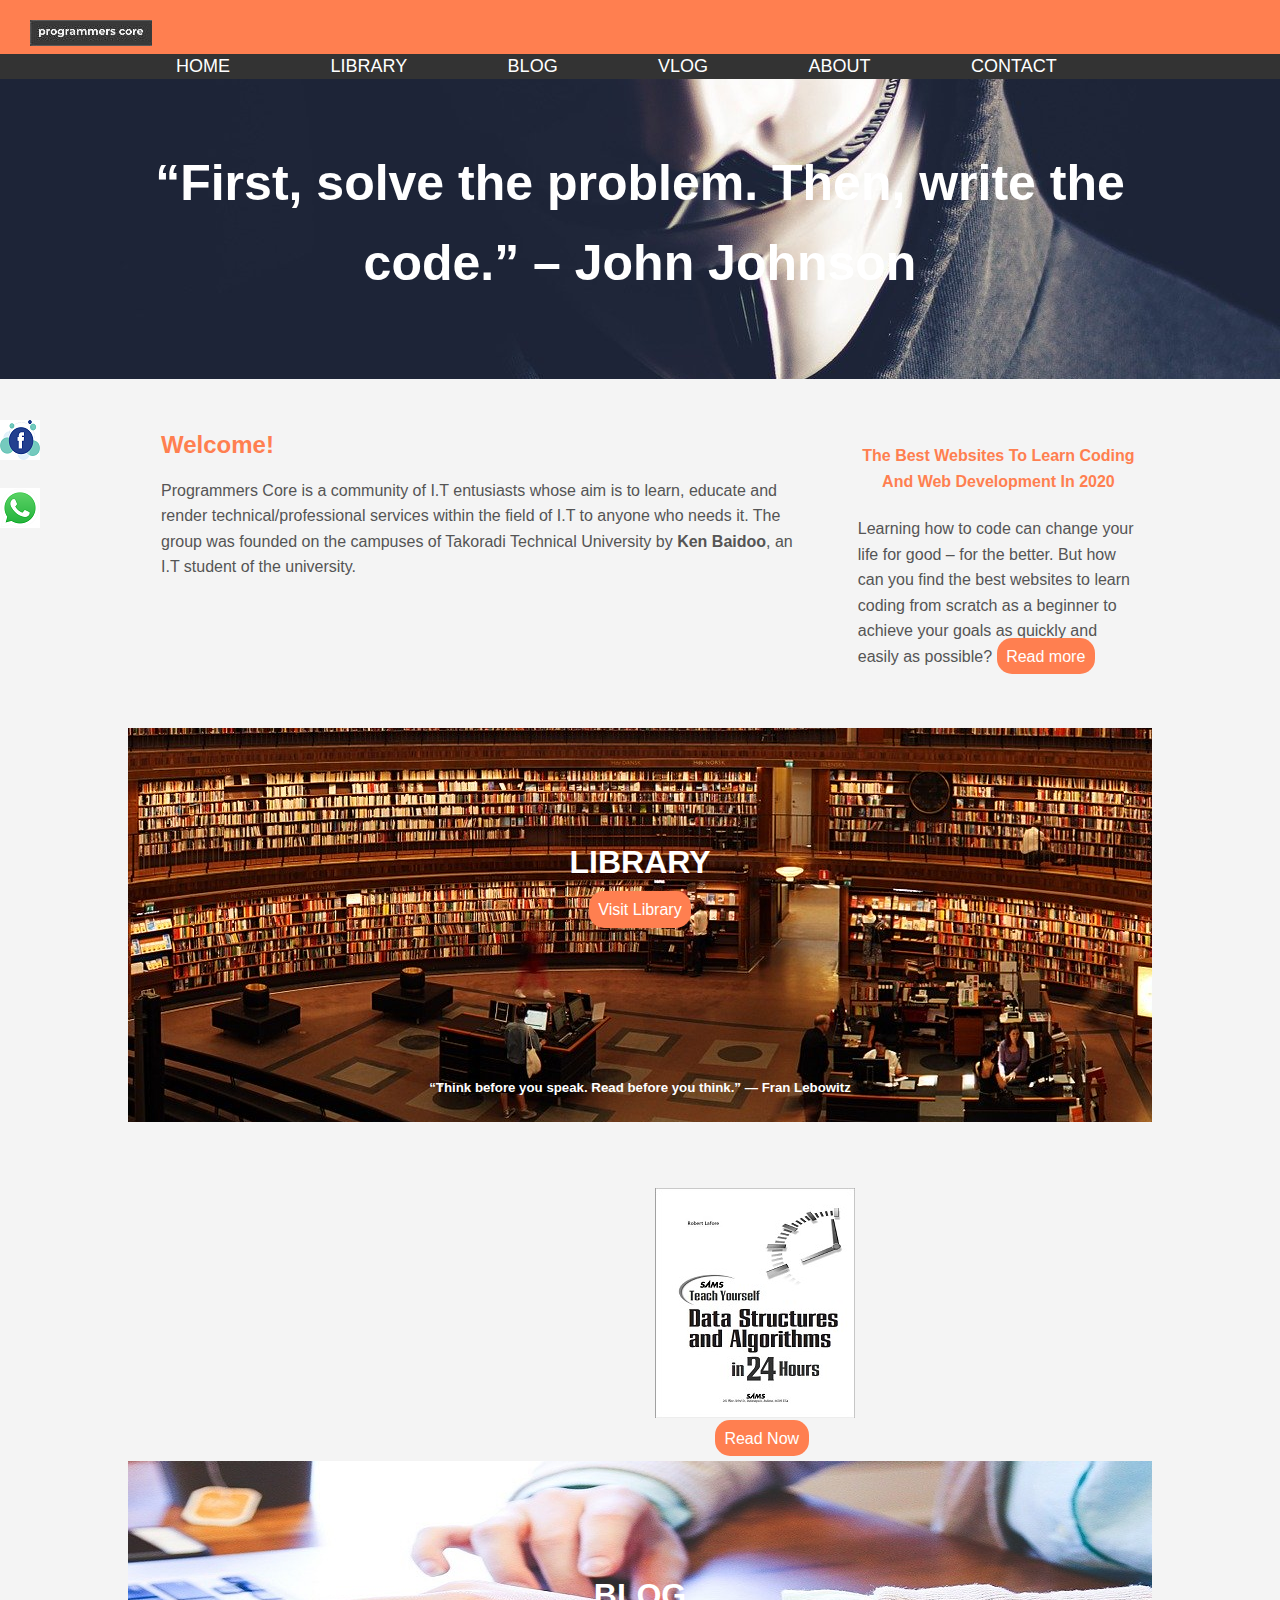
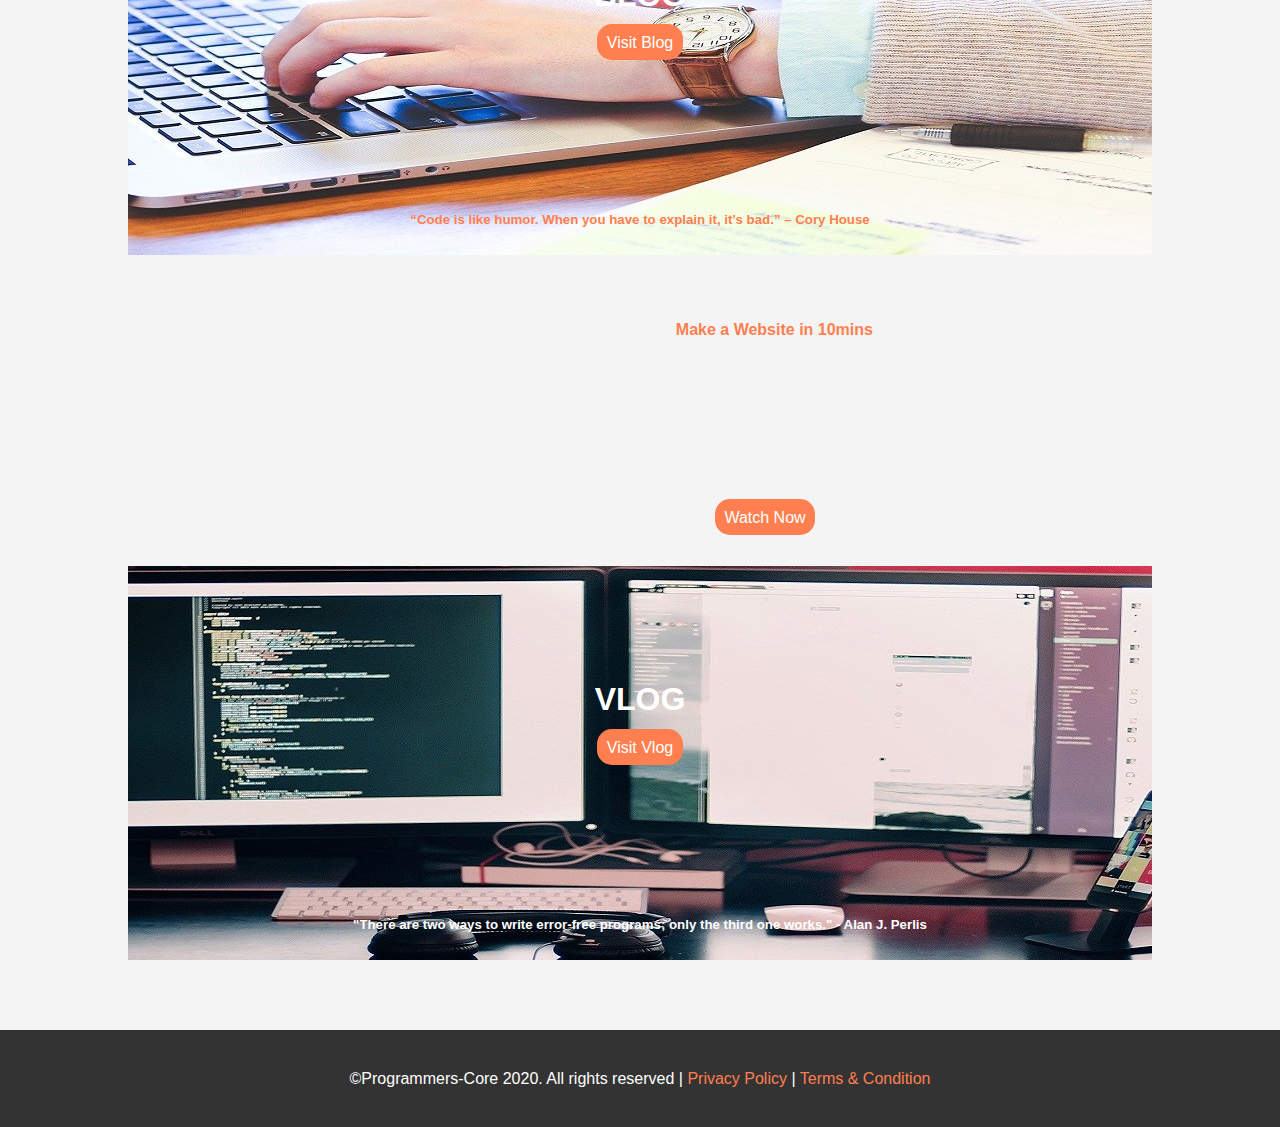
==== index.html @ e1f32b2b "Update index.html" ====
<!DOCTYPE html>
<html lang="en" dir="ltr">
  <head>
    <meta charset="utf-8">
    <title>Programmers Core | Home</title>
	<link rel="stylesheet" type="text/css" href="styles.css">
	
	<style>
		#main-content1{
		background-image: url("images/library.jpg");
		background-position: center;
		background-repeat: none;
		min-height: 300px;
		margin-bottom: 30px;
		text-align:center;
		box-sizing: border-box;
		}
		
		#main-content2{
		background-image: url("images/student.jpg");
		background-position: center;
		background-repeat: none;
		min-height: 300px;
		margin-bottom: 30px;
		text-align:center;
		box-sizing: border-box;
		}
		
		#main-content3{
		background-image: url("images/computer.jpg");
		background-position: center;
		background-repeat: none;
		min-height: 300px;
		margin-bottom: 30px;
		text-align:center;
		box-sizing: border-box;
		}
		
		#main-content{
		float: left;
		width: 70%;
		padding: 0 30px;
		border: 3px solid #f4f4f4;
		box-sizing: border-box;
		}
		
		#side-bar1{
		float: right;
		color: #555;
		width: 30%;
		padding: 10px;
		border: 3px solid #f4f4f4;
		box-sizing: border-box;
		margin-bottom: 30px;
		}
		
		#post-header-area{
			background:;
		}
		
		#side-bar1 p{
			
		}
		
		#library-header{
			margin-bottom: 100px;
			padding-top: 100px;
		}
		
		#library-header h1{
			text-align: center;
			text-transform:uppercase;
			color: #fff;
		}
		
		.home-content{
		color: #fff;
		padding-top:30px;
		}
		
		.button1{
		 background-color: coral;
		 color: #fff;
		 padding: 0.6rem;
		 text-decoration: none;
		 border-radius: 15px;
		 border: 0;
		 }
 
		.button1:hover{
		background-color: orange;
		}
	 
		.button-area{
			
		}
		
		.btn-video{
		margin-left: 60px;
		}
		
		#side-bar-home{
		float: right;
		background-color: #f4f4f4;
		color: #fff;
		width: 30%;
		padding: 10px;
		box-sizing: border-box;
		}
		
		a{
		text-decoration: none;
		color: coral;
		}
		
		h2{
		color: coral;
		}
		
		#showcase-txt{
		color: coral;
		}
		
		.header-align1{
		margin-left: 21px;
		margin-bottom: 0;
		text-weight: 10px;
		}
		
		#txt-vid{
		text-weight: 5px;
		}
		
	</style>
  </head>
  <body>
	
		<header id="main-header">
			<div class="container logo-area">
				<i><img id="logo" src="images/logo.png" alt=""></i>
			</div>
			
		</header>
		
			<nav id="main-nav">
				<div class="container">
					<ul id="nav-list">
						<li><a href="index.html">Home</a></li>
						<li><a href="LibraryPage.html">Library</a></li>
						<li><a href="BlogPage.html">Blog</a></li>
						<li><a href="VlogPage.html">Vlog</a></li>
						<li><a href="AboutPage.html">About</a></li>
						<li><a href="contact.htmltact.html">Contact</a></li>
					</ul>
				</div>
			</nav>
		
			<section id="showcase">
				<div class="container">
					<h1>
					“First, solve the problem. Then, write the code.” – John Johnson</h1>
				</div>
			</section>
	
		
		<div class="container">
			<section id="main-content">
					<h2>Welcome!</h2>
					<p>
						Programmers Core is a community of I.T entusiasts whose aim is to learn, educate and render
						technical/professional services within the field of I.T to anyone who needs it.
						The group was founded on the campuses of Takoradi Technical University by
						<b>Ken Baidoo</b>, an I.T student of the university.
					</p>
			</section>
			
			<aside id="side-bar1">
				<div id="post-header-area">
					<h4 class="post-header header-align "><a href="BlogPost3.html">The Best Websites To Learn Coding And Web Development In 2020</a></h4>
					<p>
				</div>
					<p>
						Learning how to code can change your life for good – for the better. 
						But how can you find the best websites to learn coding from scratch 
						as a beginner to achieve your goals as quickly and easily as possible?
					<a class="button" href="BlogPost1.html">Read more</a>
					</p>
			</aside>
	
		</div>
		
		<div class="container">
			<section id="main-content1">
					<header id="library-header">
						<h1>Library</h1>
						<a class="button1" href="LibraryPage.html">Visit Library</a>
					</header>
				<div class="container">
					<div class="home-content">
						<h5>
							“Think before you speak. Read before you think.” ― Fran Lebowitz
						</h5>
					</div>
				</div>
					
			</section>
			
			<aside id="side-bar-home">
				<section id="side-bar-vlog1">
					<br><i><a href="Books/Data Structures.pdf"><img class="book-image" src="images/Data Structures.JPG" alt=""></a></i> <br>
					
					<a class="button book-button btn-video" href="Books/Data Structures.pdf">Read Now</a><br>
				</section>
			</aside>
			
		</div>
		
		<div class="clr"></div>
		
		<div class="container">
			<section id="main-content2">
					<header id="library-header">
						<h1>Blog</h1>
						<a class="button1" href="BlogPage.html">Visit Blog</a>
					</header>
				<div class="container">
					<div class="home-content">
						<h5>
							<span id="showcase-txt">“Code is like humor. When you have to explain it, it’s bad.” – Cory House</span>
						</h5>
					</div>
				</div>
					
			</section>
			
			<aside id="side-bar-home">
			
			<div id="post-header-area">
					<h4 class="post-header header-align1 "><a href="Videos/Make a Website in 10mins.mp4" id="txt-vid">Make a Website in 10mins</a></h4>
					
			</div>
				<div class="button-area">
					<video class="vid" width="241" height="155">
						<source src="Videos/Make a Website in 10mins.mp4" type="video/mp4" />
					</video> <br>
					<div class="btn-area">
						<a href="Videos/Make a Website in 10mins.mp4" class="button btn-video">Watch Now</a><br><br>
					</div>
				</div>
			</aside>
			
		</div>
		
		<div class="clr"></div>
		
		<div class="container">
			<section id="main-content3">
					<header id="library-header">
						<h1>Vlog</h1>
						<a class="button1" href="VlogPage.html">Visit Vlog</a>
					</header>
				<div class="container home-content-area">
					<div class="home-content">
						<h5>
							"There are two ways to write error-free programs; only the third one works." - Alan J. Perlis
						</h5>
					</div>
				</div>
					
			</section>
			
		</div>
		
		<div class="clr"></div>
		
		
		<div id="fixed-icons">
			<i><a href="https://web.facebook.com/Programmers-Core-112672803773343"><img class="social-icons" src="images/facebook.png" alt=""></a></i> <br>
			<i><a href="https://chat.whatsapp.com/I0HcbJodxV11OkvqA4yCL7"><img class="social-icons" src="images/whatsapp.png" alt=""></a></i> <br>
			<!--<i><a href="#"><img class="social-icons" src="images/youtube.png" alt=""></a></i>-->
		</div>
	
	<div id="main-footer">
		<div class="container">
			<footer>
				<p>©Programmers-Core 2020. All rights reserved | <a href="#">Privacy Policy</a> | <a href="#">Terms & Condition</a></p>
			</footer>
		</div>
	</div>
	
  </body>
</html>
---- styles.css ----
body{
	background-color: #f4f4f4;
	color: #555;
	font-family: Arial, Helvetica, sans-serif;
	font-size: 16px;
	line-height: 1.6em;
	margin: 0;
}

.clr{
	clear: both;
}

.button{
     background-color: coral;
     color: #fff;
     padding: 0.6rem;
     text-decoration: none;
     border: 0;
	 border-radius: 15px;
 }
 
 .button:hover{
    background-color: #f44336;
 }

.container{
	width: 80%;
	margin: auto;
	overflow: hidden;
}

.logo-area{
	padding: 20px;
	padding-bottom: 0;
	margin-left: 10px;
}

#main-header{
	background-color: coral;
	color: #fff;
	
}

#main-nav{
	background-color: #333;
	color: #fff;
}

#main-nav ul{
	padding: 0;
	list-style: none;
	display: inline;
}

#main-nav li{
	display: inline;
	margin-right: 3em;
	margin-left: 3em;
}

#main-nav a{
	font-size: 18px;
	color: #fff;
	text-decoration: none;
	text-transform: uppercase;
}

#main-nav a:hover{
	background-color: coral;
	border-radius: 5px;
}

#main-nav a:active{
	background-color: orange;
}

#fixed-icons{
	position: fixed;
	top: 400px;
}

.social-icons{
	margin-top: 20px;
}

#showcase{
	background-image: url("images/anon.jpg");
	background-position: center;
	background-repeat: none;
	min-height: 300px;
	margin-bottom: 30px;
	text-align:center;
}

#showcase h1{
	color: #fff;
	font-size: 50px;
	line-height: 1.6em;
	padding-top:30px;
}

#main-content{
	float: left;
	width: 70%;
	padding: 0 30px;
	box-sizing: border-box;
}

#side-bar{
	float: right;
	background-color: #333;
	color: #fff;
	width: 30%;
	padding: 10px;
	box-sizing: border-box;
}

.header-align{
	text-align: center;
}

#main-footer{
	background-color: #333;
	color: #fff;
	padding: 20px;
	text-align: center;
	margin-top: 40px;
}


#showcase-txt{
color: coral;
}

@media(max-width: 1200px){
	#main-nav ul{
	padding: 0;
	list-style: none;
	display: inline;
	}

	#main-nav li{
	display: inline;
	margin-right: 1em;
	margin-left: 1em;
	}
	
	#main-content{
		width: 100%;
		float: none;
	}
	
	#side-bar{
		width: 100%;
		float: none;
	}
}

#side-bar-home{
		width: 100%;
		float: none;
		margin-right: 200px;
	}
}


@media(max-width: 950px){
	#main-nav ul{
	padding: 0;
	list-style: none;
	display: block;
	text-align: center;
	}

	#main-nav li{
	display: block;
	margin-right: 1em;
	margin-left: 1em;
	margin-top: 20px;
	}
	
	#main-content{
		width: 100%;
		float: none;
	}
	
	#side-bar{
		width: 100%;
		float: none;
	}
}

#side-bar-home{
		width: 100%;
		float: none;
		margin-right: 200px;
	}
}


@media(max-width: 780px ){
	#main-nav ul{
	padding: 0;
	list-style: none;
	display: block;
	text-align: center;
	}

	#main-nav li{
	display: block;
	margin-right: 1em;
	margin-left: 1em;
	margin-top: 20px;
	}
	
	#main-content{
		width: 100%;
		float: none;
	}
	
	#side-bar{
		width: 100%;
		float: none;
	}
}

#side-bar-home{
		width: 100%;
		float: none;
		margin-right: 200px;
	}
}


@media(max-width: 600px){
	#main-nav ul{
	padding: 0;
	list-style: none;
	display: block;
	text-align: center;
	}

	#main-nav li{
	display: block;
	margin-right: 1em;
	margin-left: 1em;
	margin-top: 20px;
	}
	
	#main-content{
		width: 100%;
		float: none;
	}
	
	#side-bar{
		width: 100%;
		float: none;
	}
}

#side-bar-home{
		width: 100%;
		float: none;
		margin-right: 200px;
	}
}
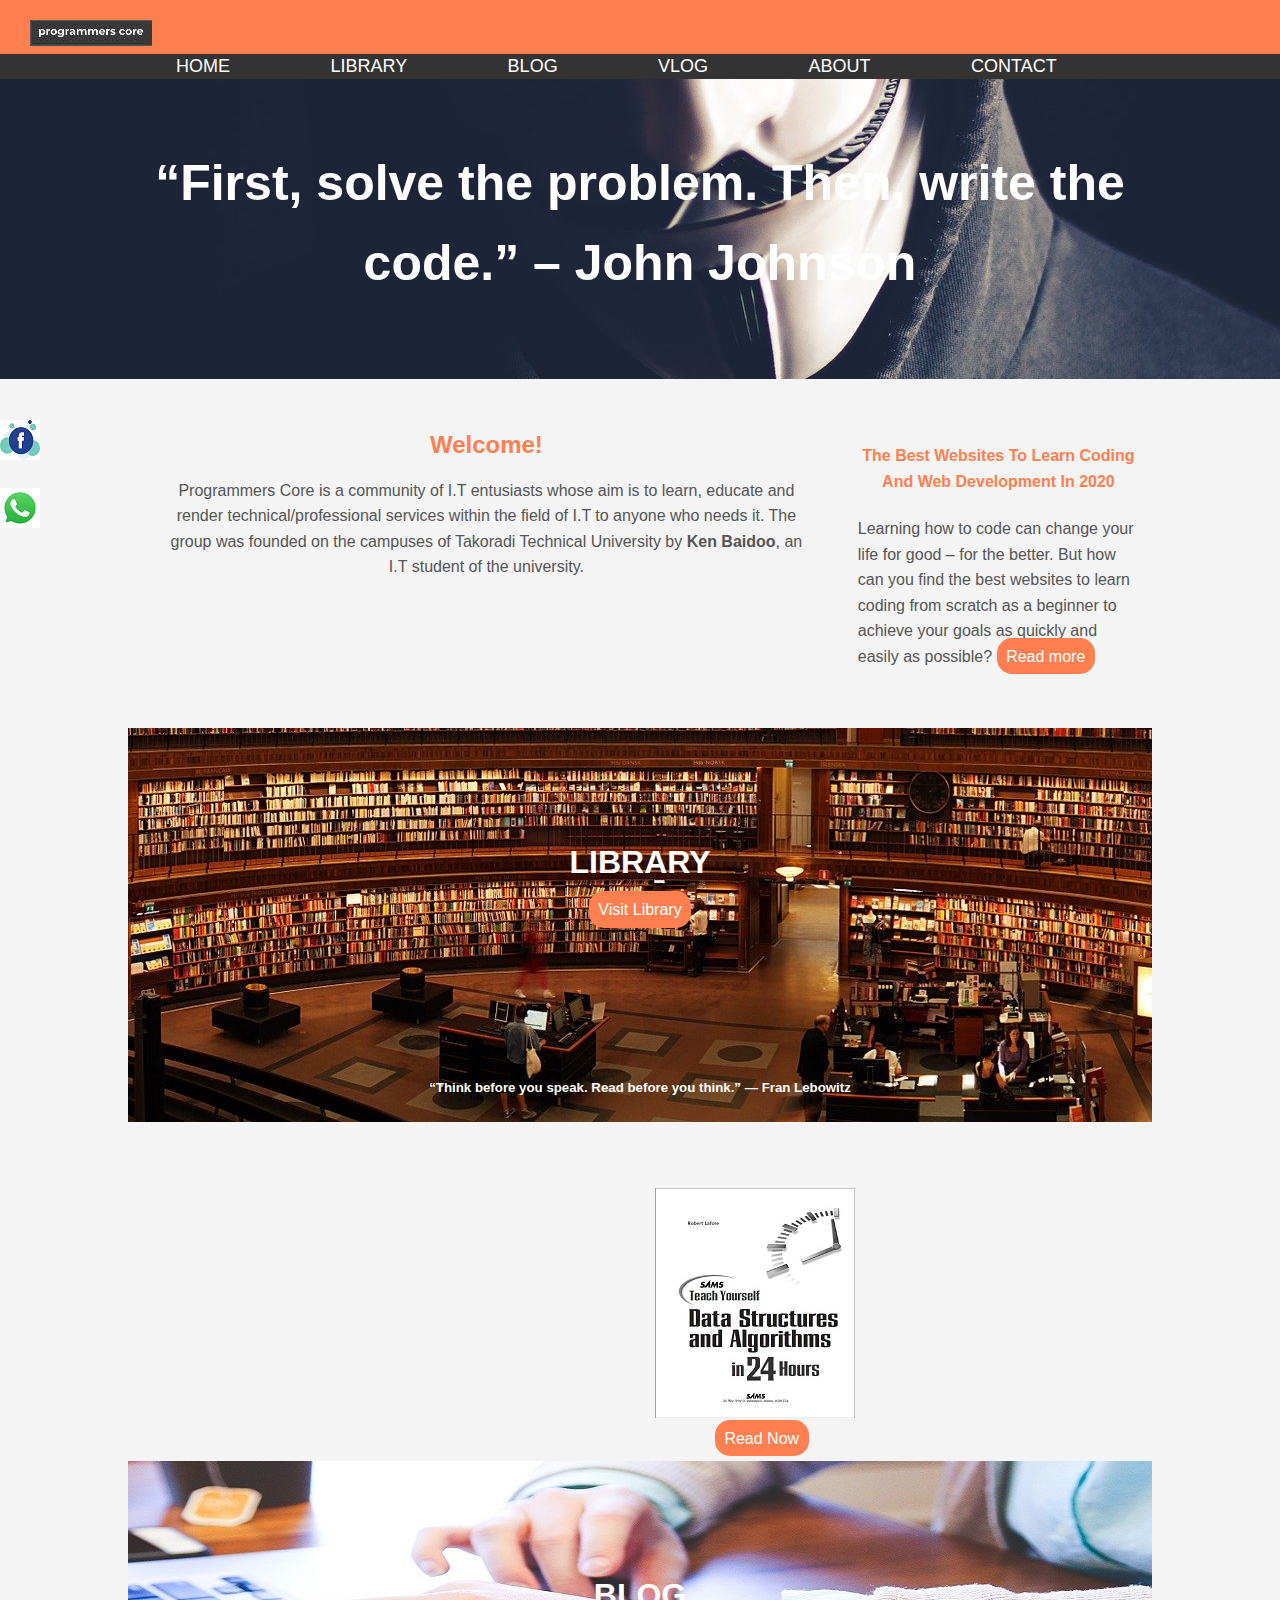
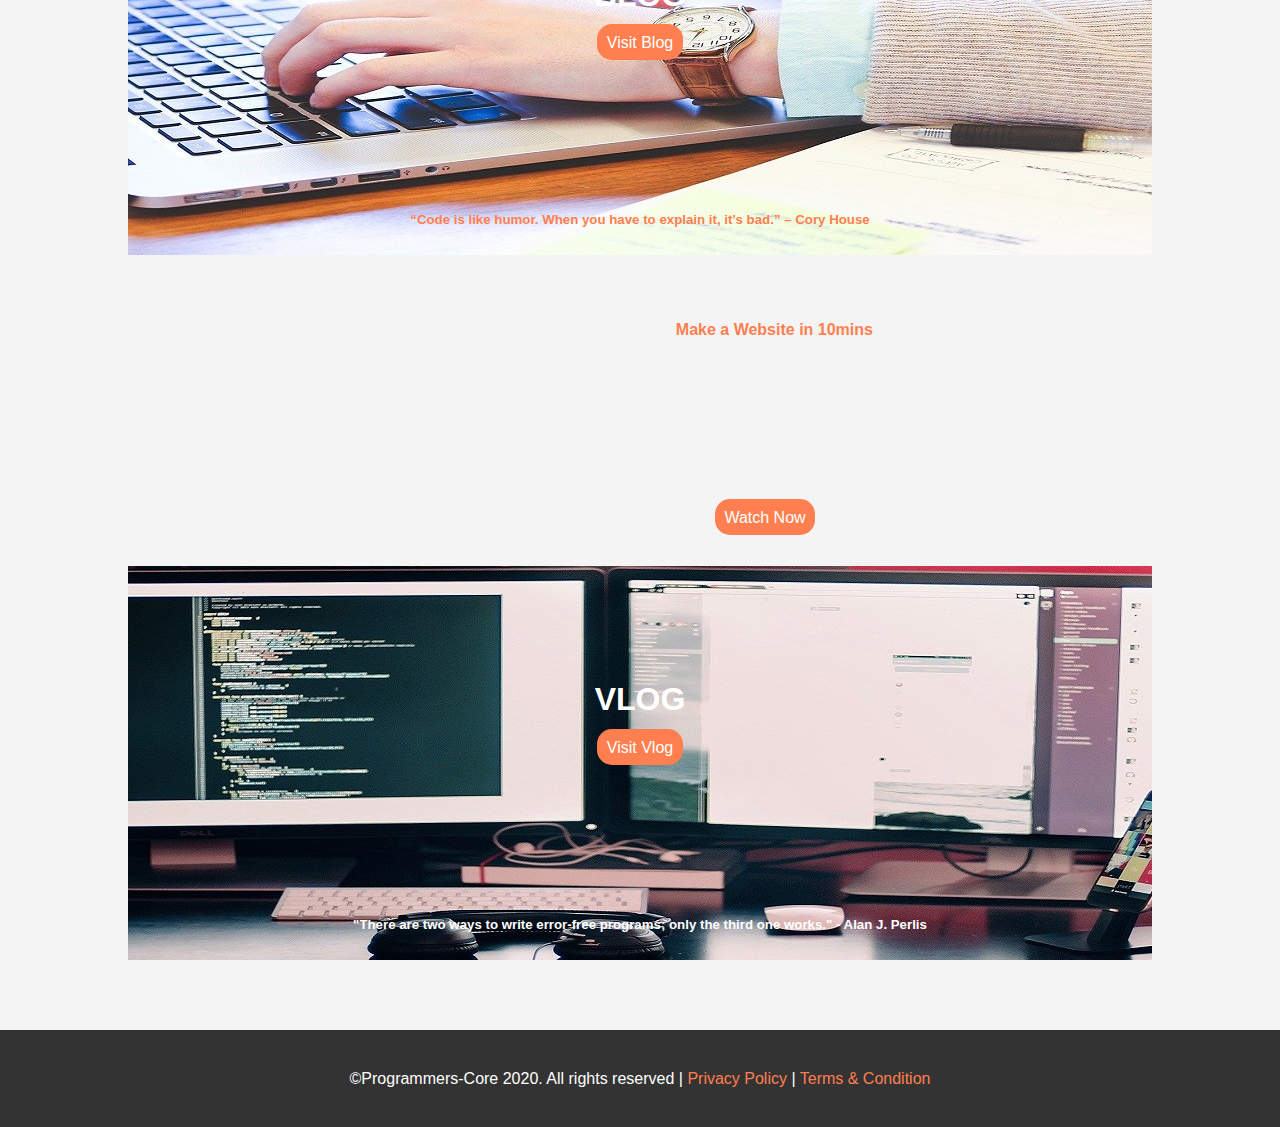
==== commit 0c713854: "Update index.html" ====
--- a/index.html
+++ b/index.html
@@ -42,6 +42,7 @@
 		padding: 0 30px;
 		border: 3px solid #f4f4f4;
 		box-sizing: border-box;
+                text-align: center;
 		}
 		
 		#side-bar1{
@@ -166,7 +167,7 @@
 		<div class="container">
 			<section id="main-content">
 					<h2>Welcome!</h2>
-					<p>
+					<p id ="welcome-text">
 						Programmers Core is a community of I.T entusiasts whose aim is to learn, educate and render
 						technical/professional services within the field of I.T to anyone who needs it.
 						The group was founded on the campuses of Takoradi Technical University by
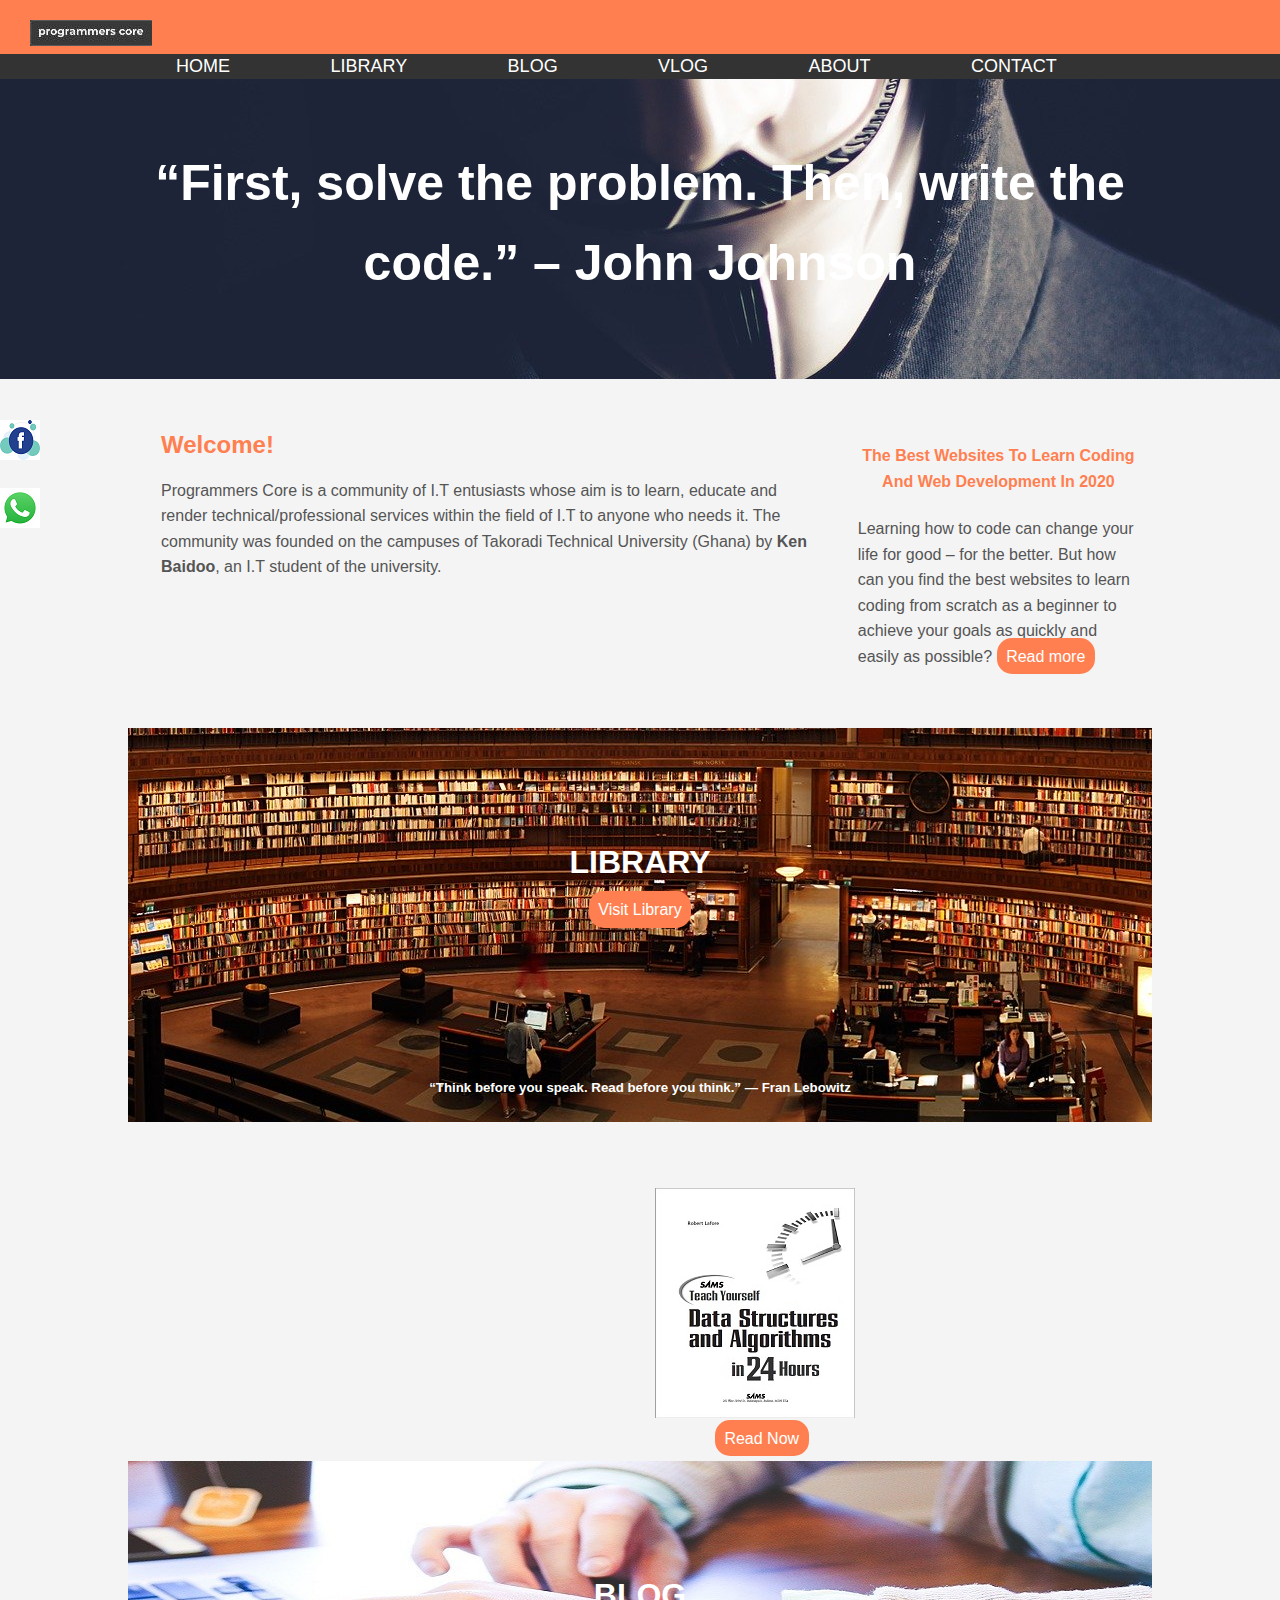
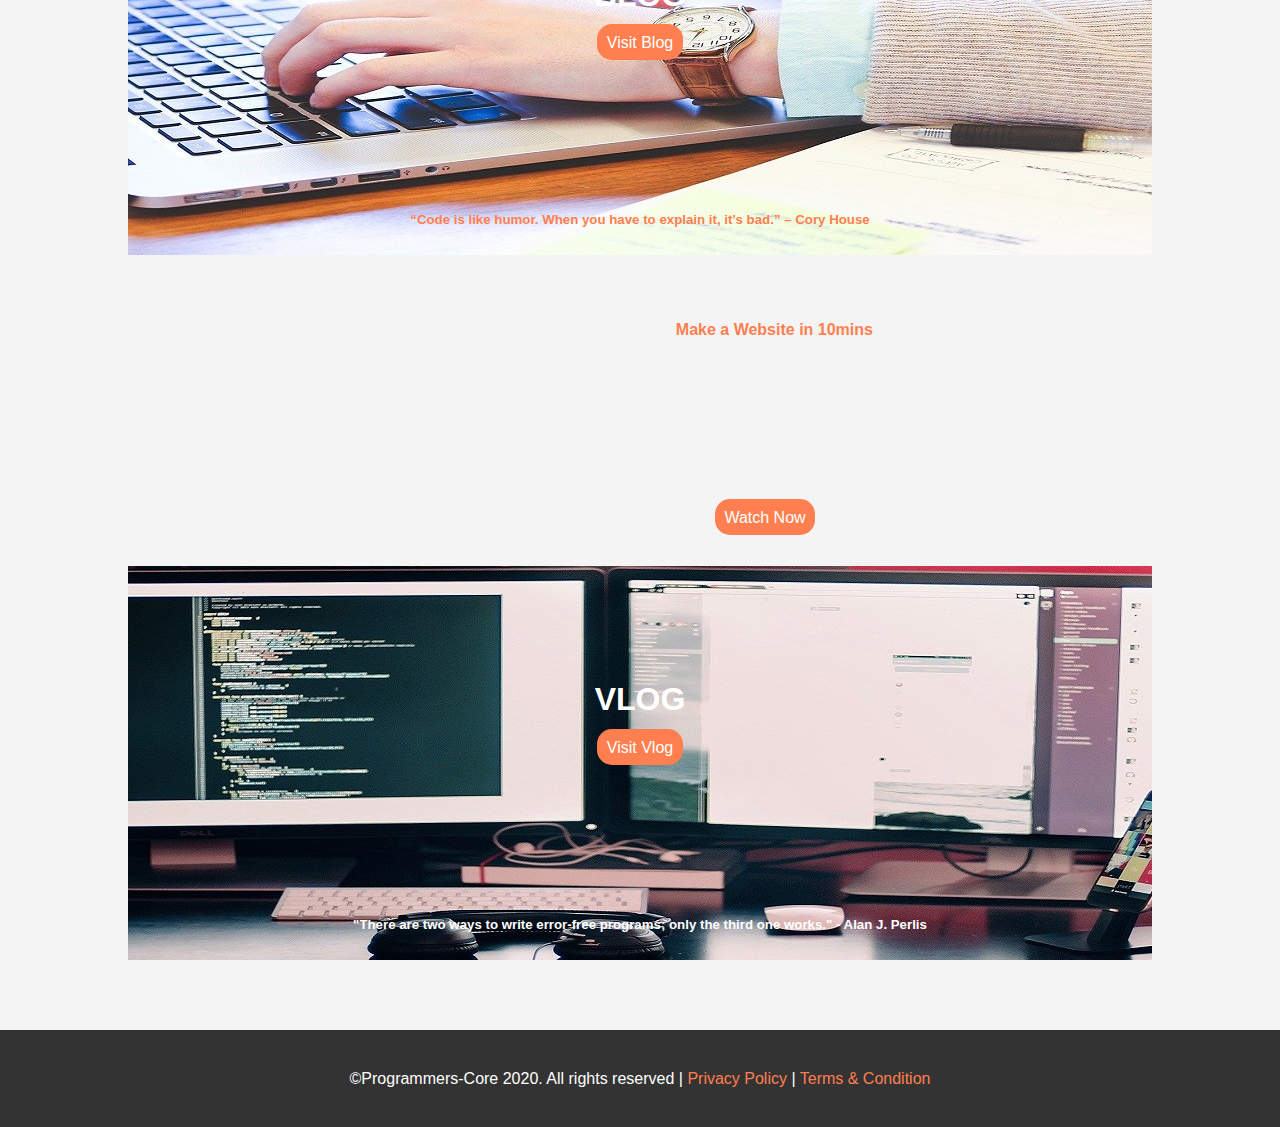
==== commit c191bf1f: "Update index.html" ====
--- a/index.html
+++ b/index.html
@@ -42,7 +42,6 @@
 		padding: 0 30px;
 		border: 3px solid #f4f4f4;
 		box-sizing: border-box;
-                text-align: center;
 		}
 		
 		#side-bar1{
@@ -167,10 +166,10 @@
 		<div class="container">
 			<section id="main-content">
 					<h2>Welcome!</h2>
-					<p id ="welcome-text">
+					<p>
 						Programmers Core is a community of I.T entusiasts whose aim is to learn, educate and render
 						technical/professional services within the field of I.T to anyone who needs it.
-						The group was founded on the campuses of Takoradi Technical University by
+						The community was founded on the campuses of Takoradi Technical University (Ghana) by
 						<b>Ken Baidoo</b>, an I.T student of the university.
 					</p>
 			</section>
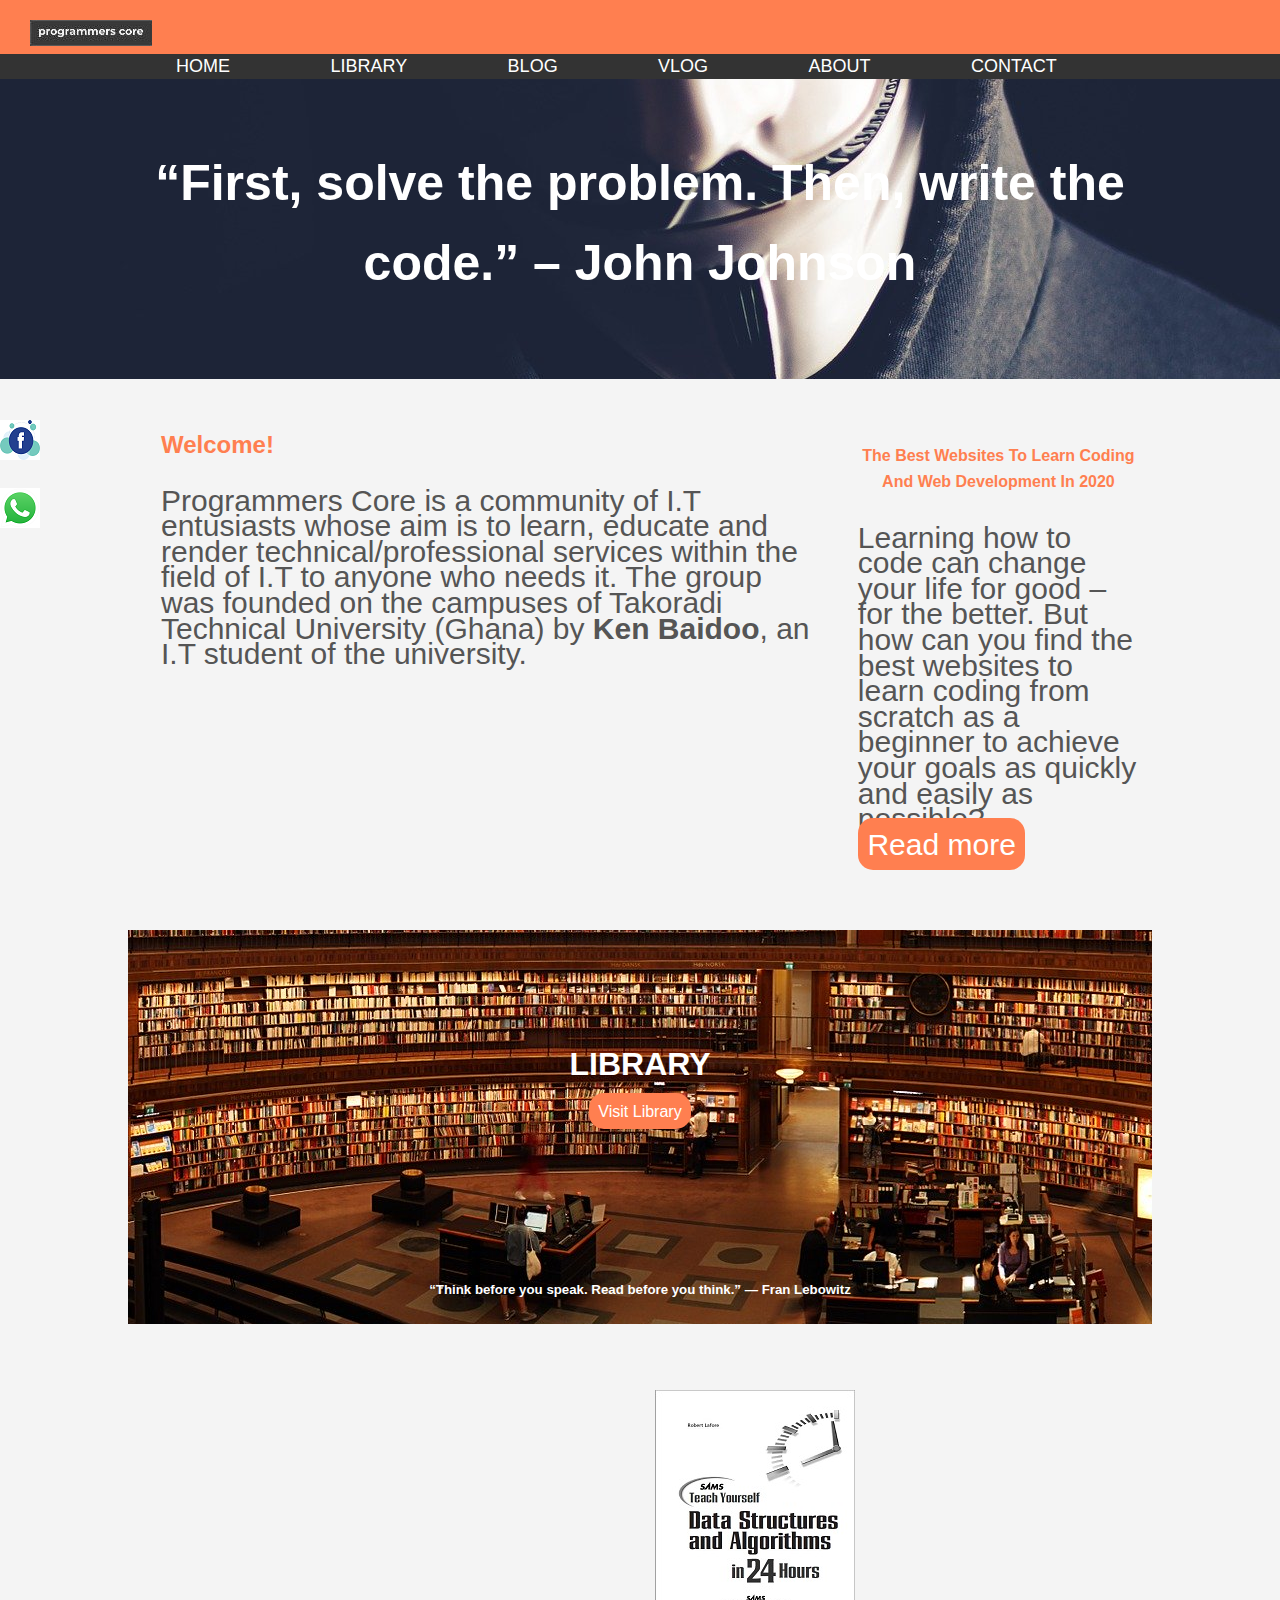
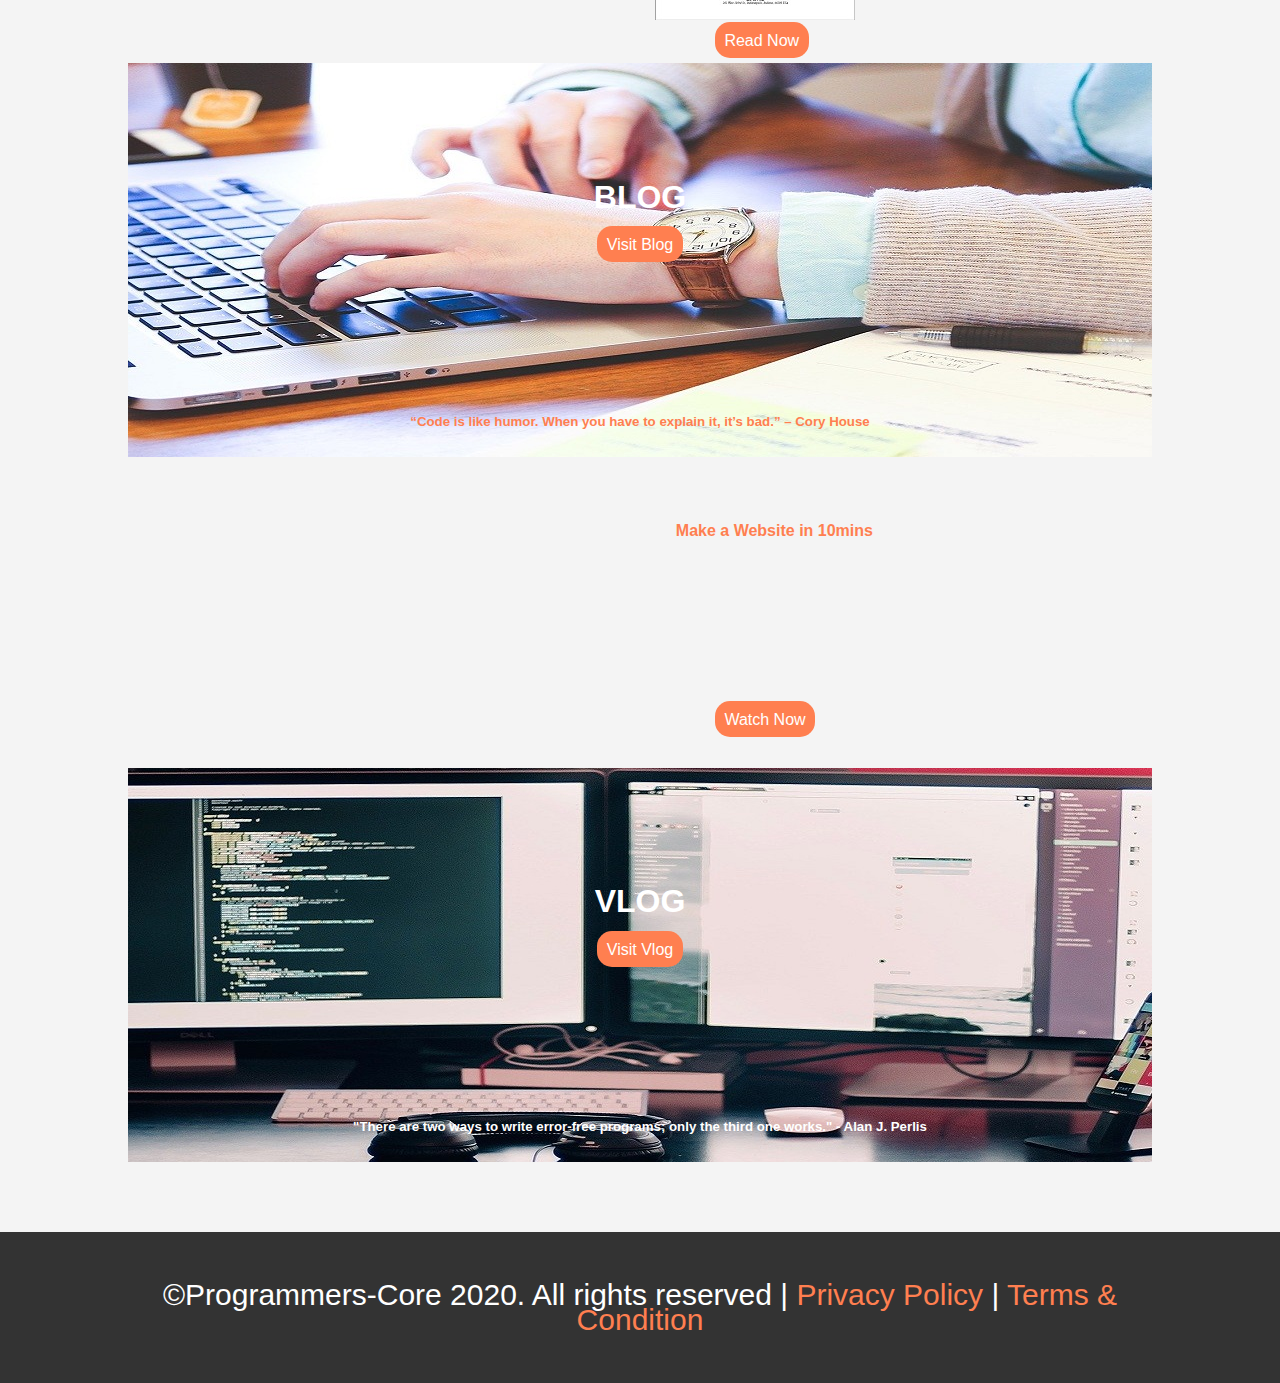
==== commit b514ab1c: "Update index.html" ====
--- a/index.html
+++ b/index.html
@@ -130,6 +130,12 @@
 		#txt-vid{
 		text-weight: 5px;
 		}
+
+                p{
+                font-size:30px;
+                } 
+
+
 		
 	</style>
   </head>
@@ -169,7 +175,7 @@
 					<p>
 						Programmers Core is a community of I.T entusiasts whose aim is to learn, educate and render
 						technical/professional services within the field of I.T to anyone who needs it.
-						The community was founded on the campuses of Takoradi Technical University (Ghana) by
+						The group was founded on the campuses of Takoradi Technical University (Ghana) by
 						<b>Ken Baidoo</b>, an I.T student of the university.
 					</p>
 			</section>
@@ -182,7 +188,7 @@
 					<p>
 						Learning how to code can change your life for good – for the better. 
 						But how can you find the best websites to learn coding from scratch 
-						as a beginner to achieve your goals as quickly and easily as possible?
+						as a beginner to achieve your goals as quickly and easily as possible? <br>
 					<a class="button" href="BlogPost1.html">Read more</a>
 					</p>
 			</aside>
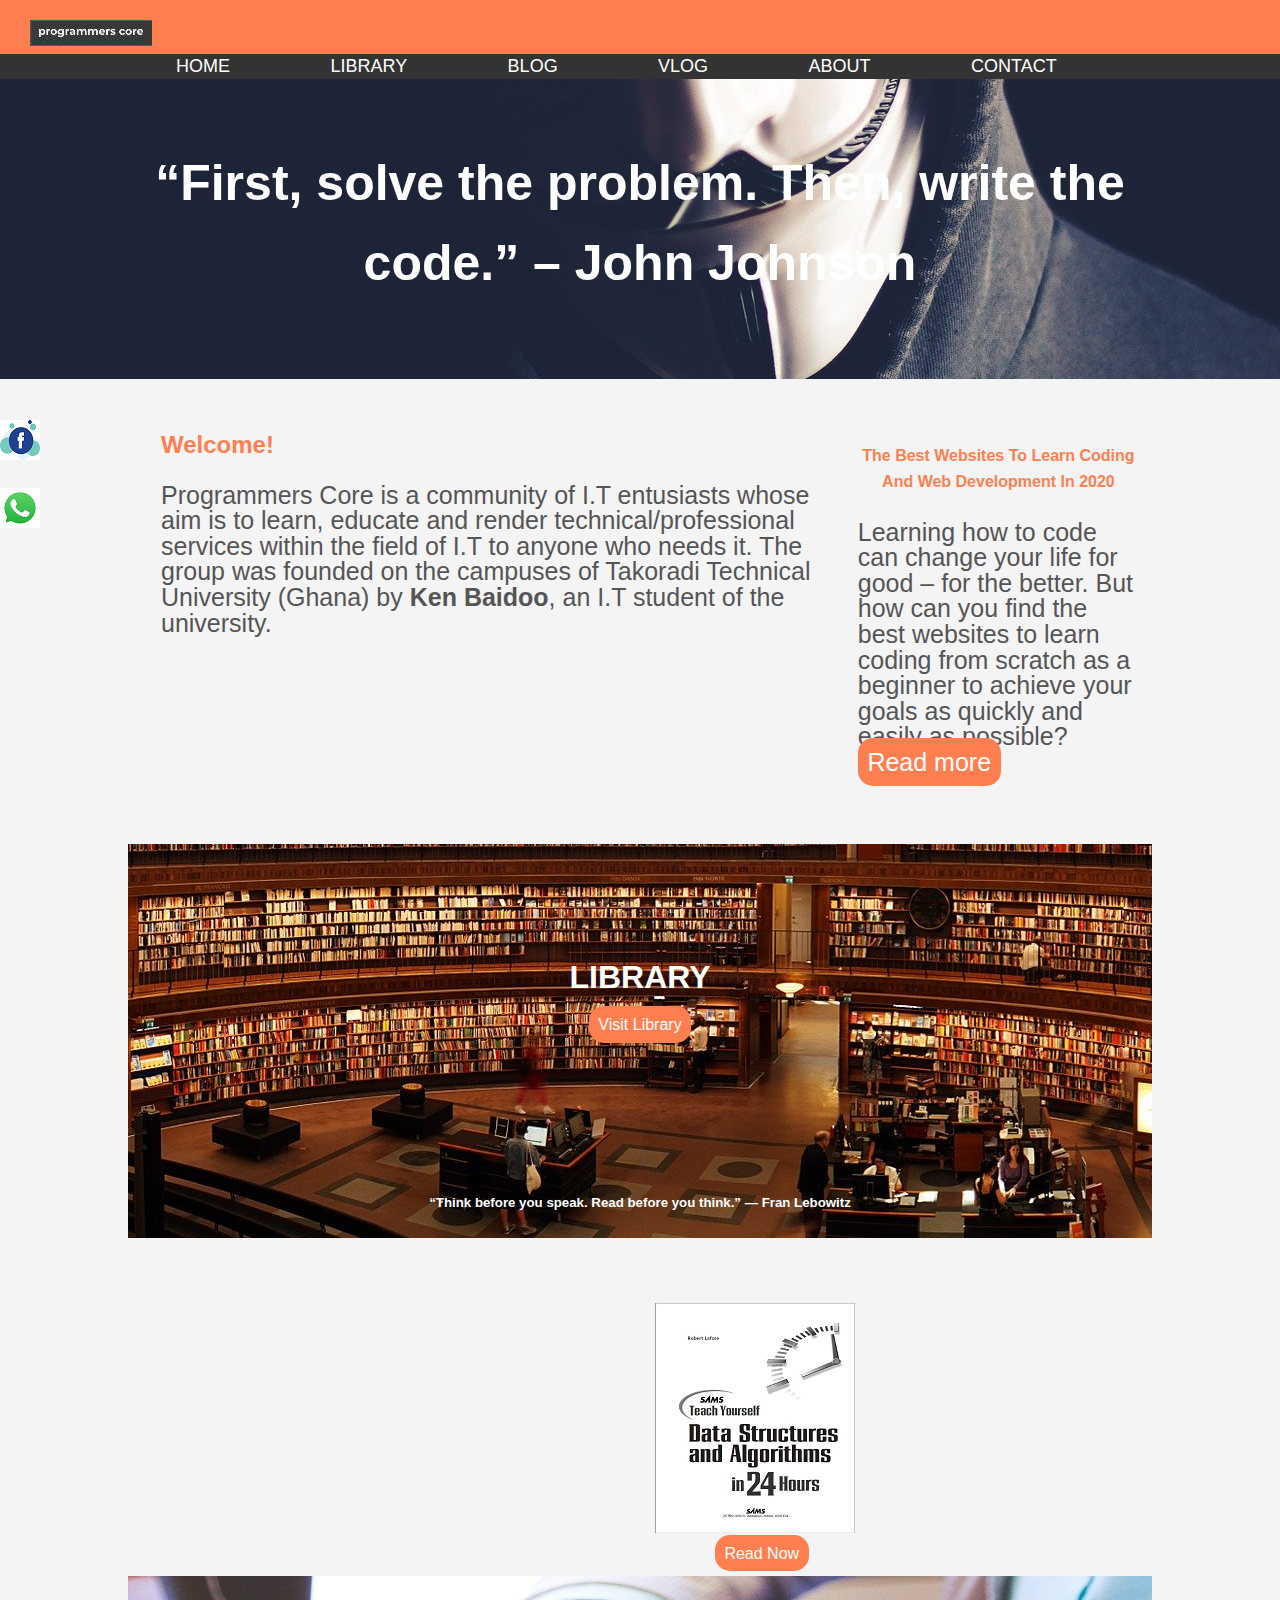
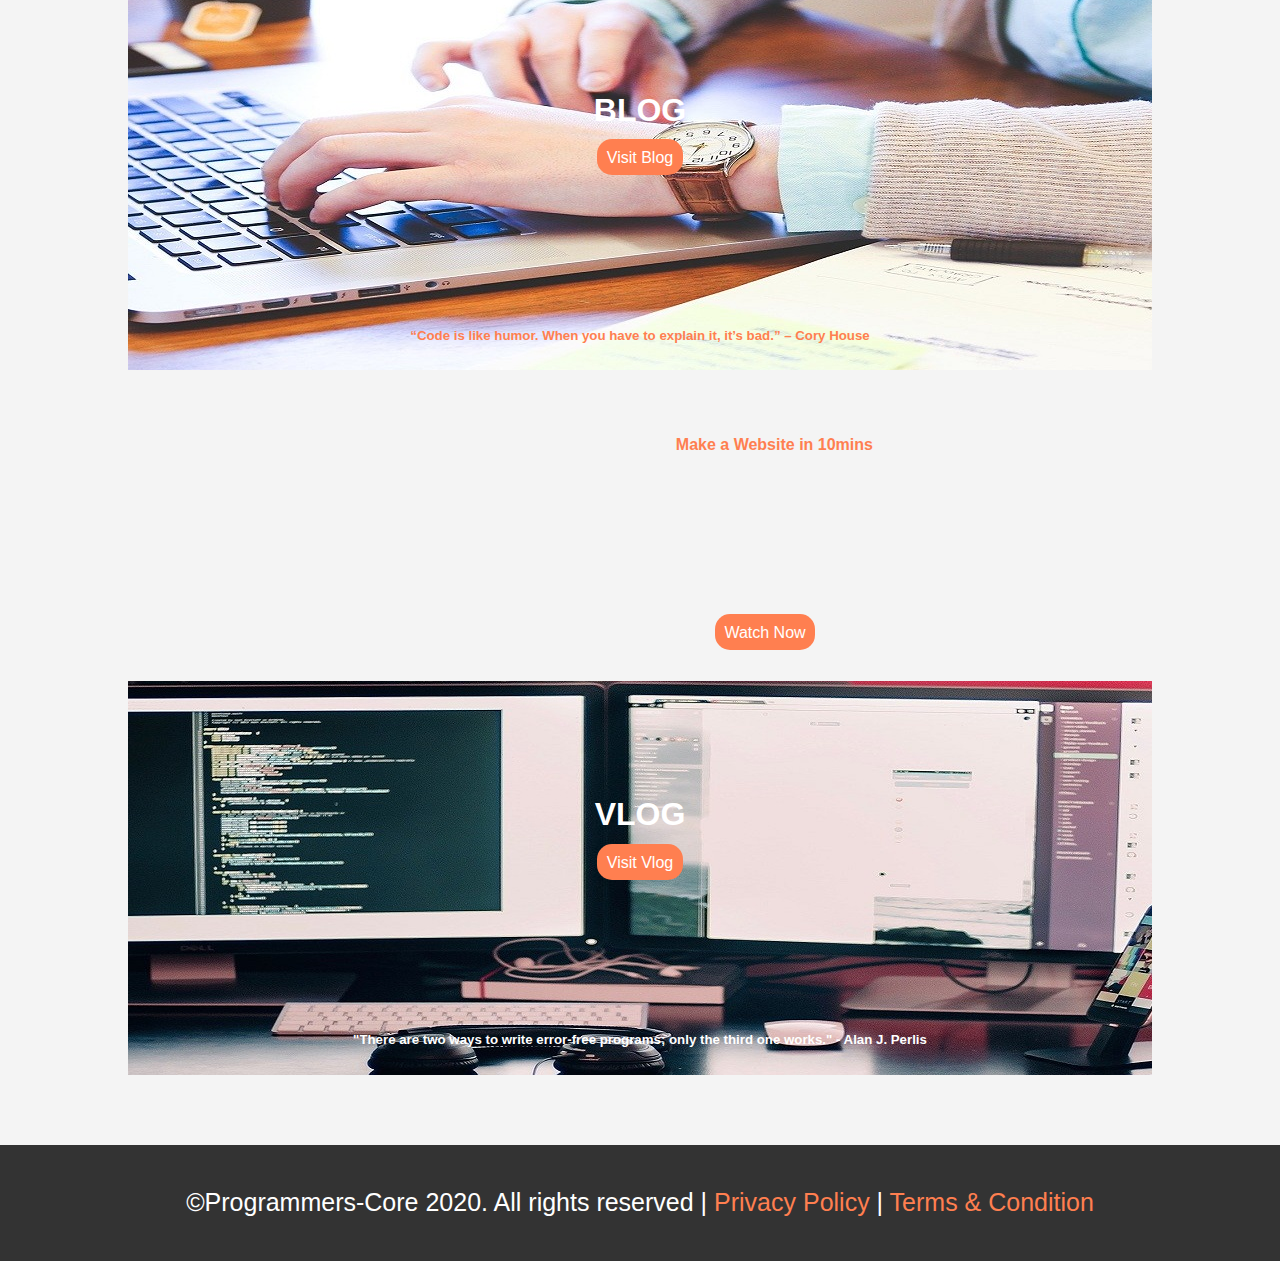
==== commit f3c07043: "Update index.html" ====
--- a/index.html
+++ b/index.html
@@ -132,7 +132,7 @@
 		}
 
                 p{
-                font-size:30px;
+                font-size:25px;
                 } 
 
 
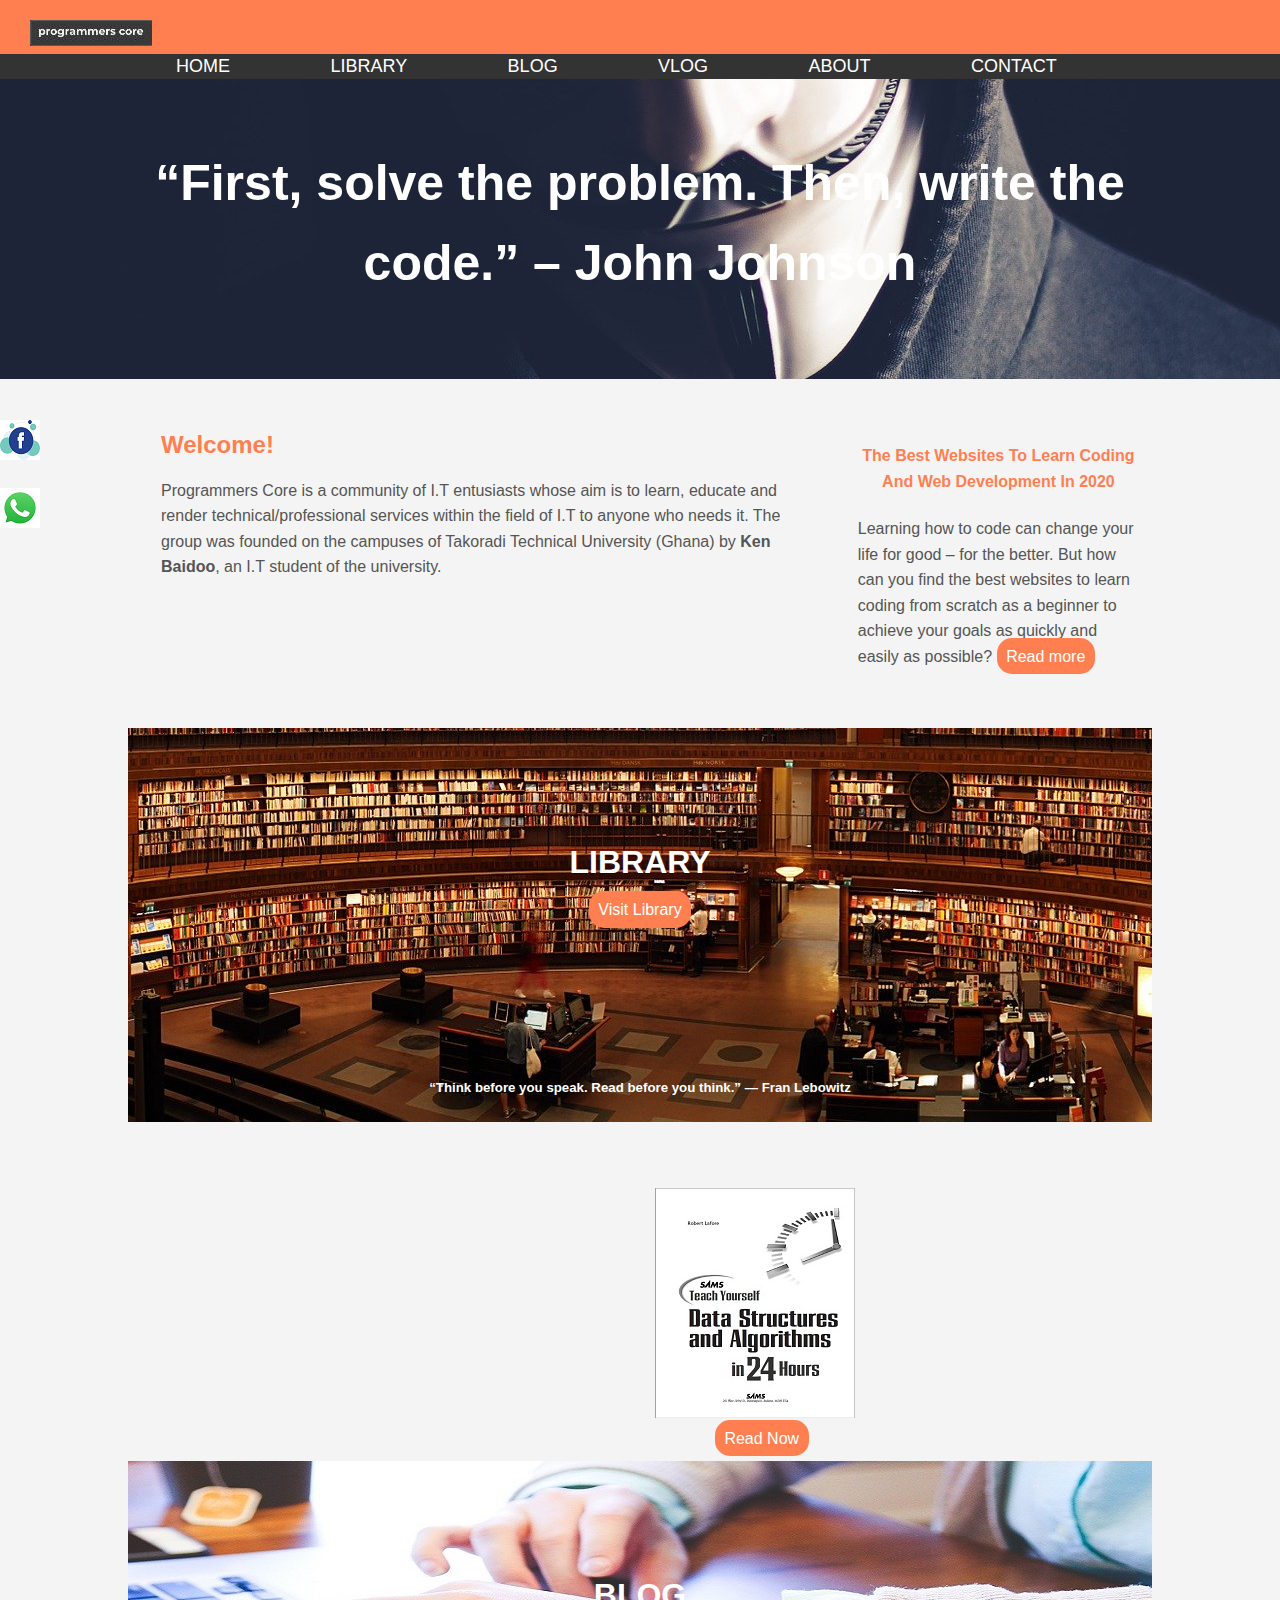
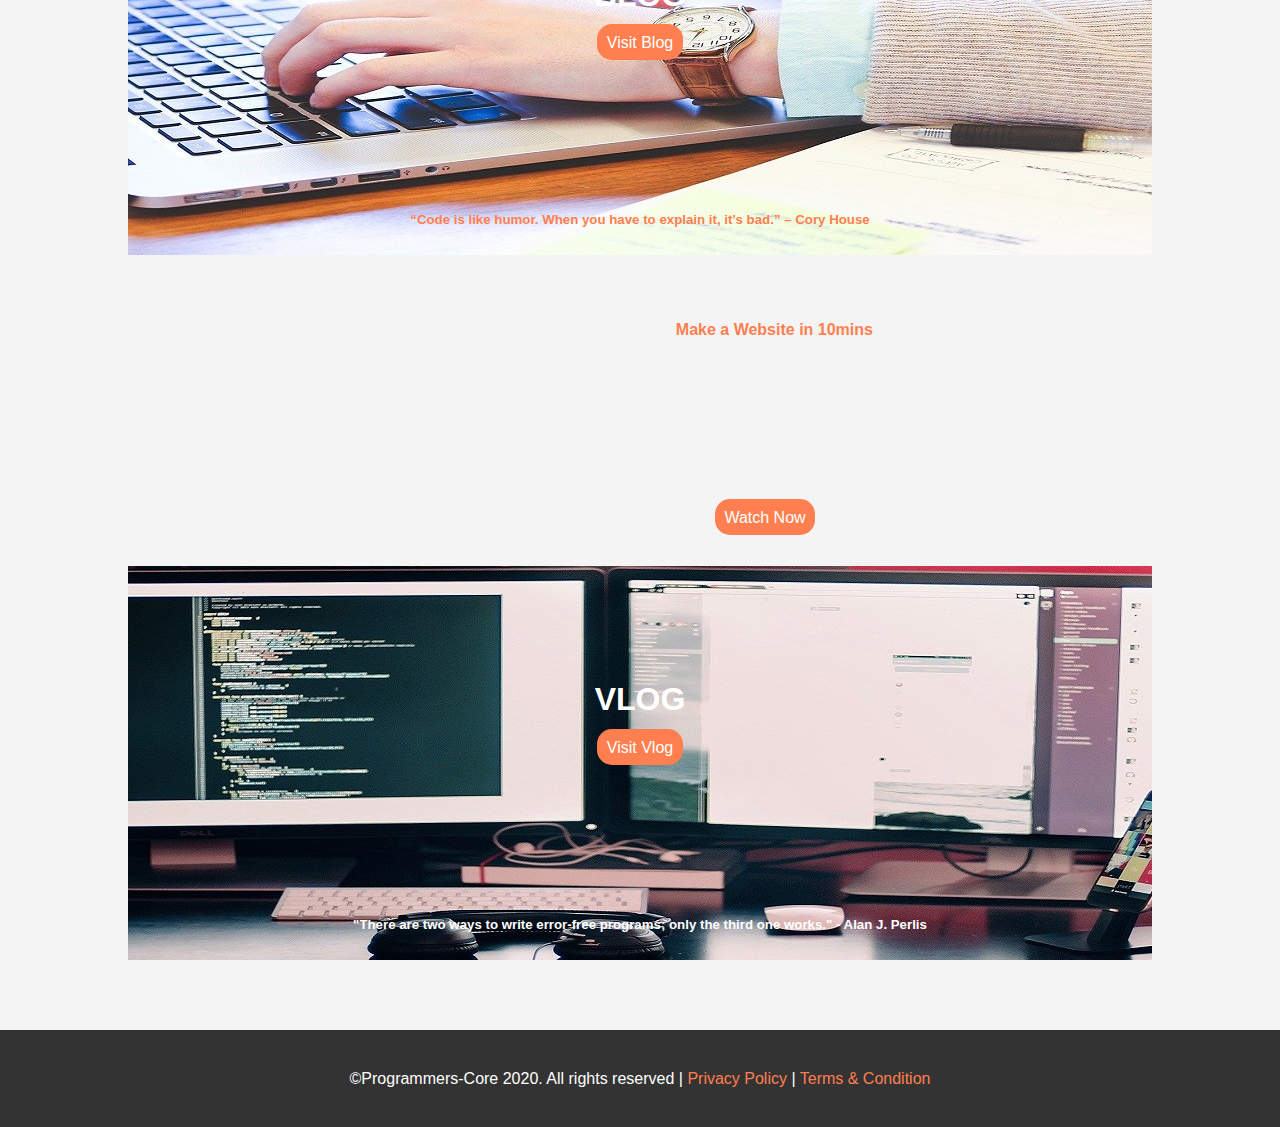
==== commit 563e03e9: "Update index.html" ====
--- a/index.html
+++ b/index.html
@@ -130,13 +130,7 @@
 		#txt-vid{
 		text-weight: 5px;
 		}
-
-                p{
-                font-size:25px;
-                } 
-
-
-		
+	
 	</style>
   </head>
   <body>
@@ -188,7 +182,7 @@
 					<p>
 						Learning how to code can change your life for good – for the better. 
 						But how can you find the best websites to learn coding from scratch 
-						as a beginner to achieve your goals as quickly and easily as possible? <br>
+						as a beginner to achieve your goals as quickly and easily as possible?
 					<a class="button" href="BlogPost1.html">Read more</a>
 					</p>
 			</aside>
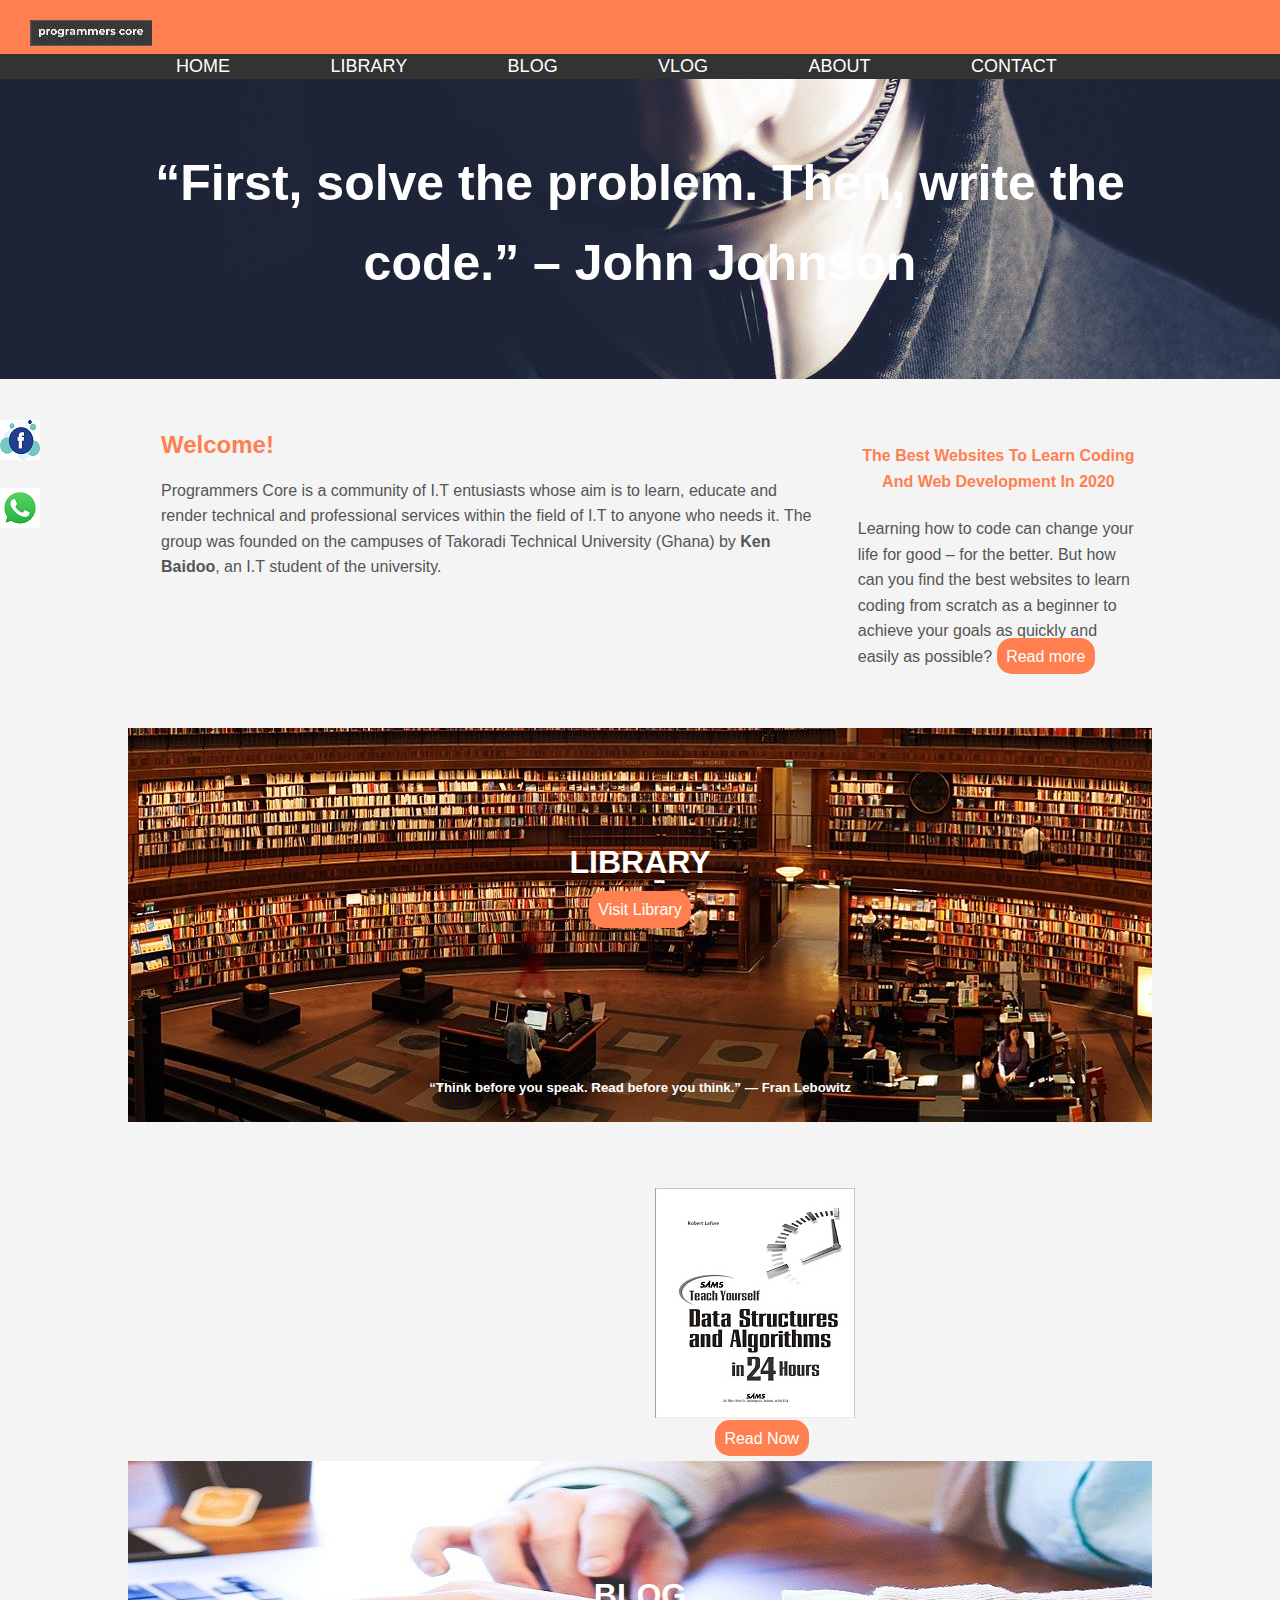
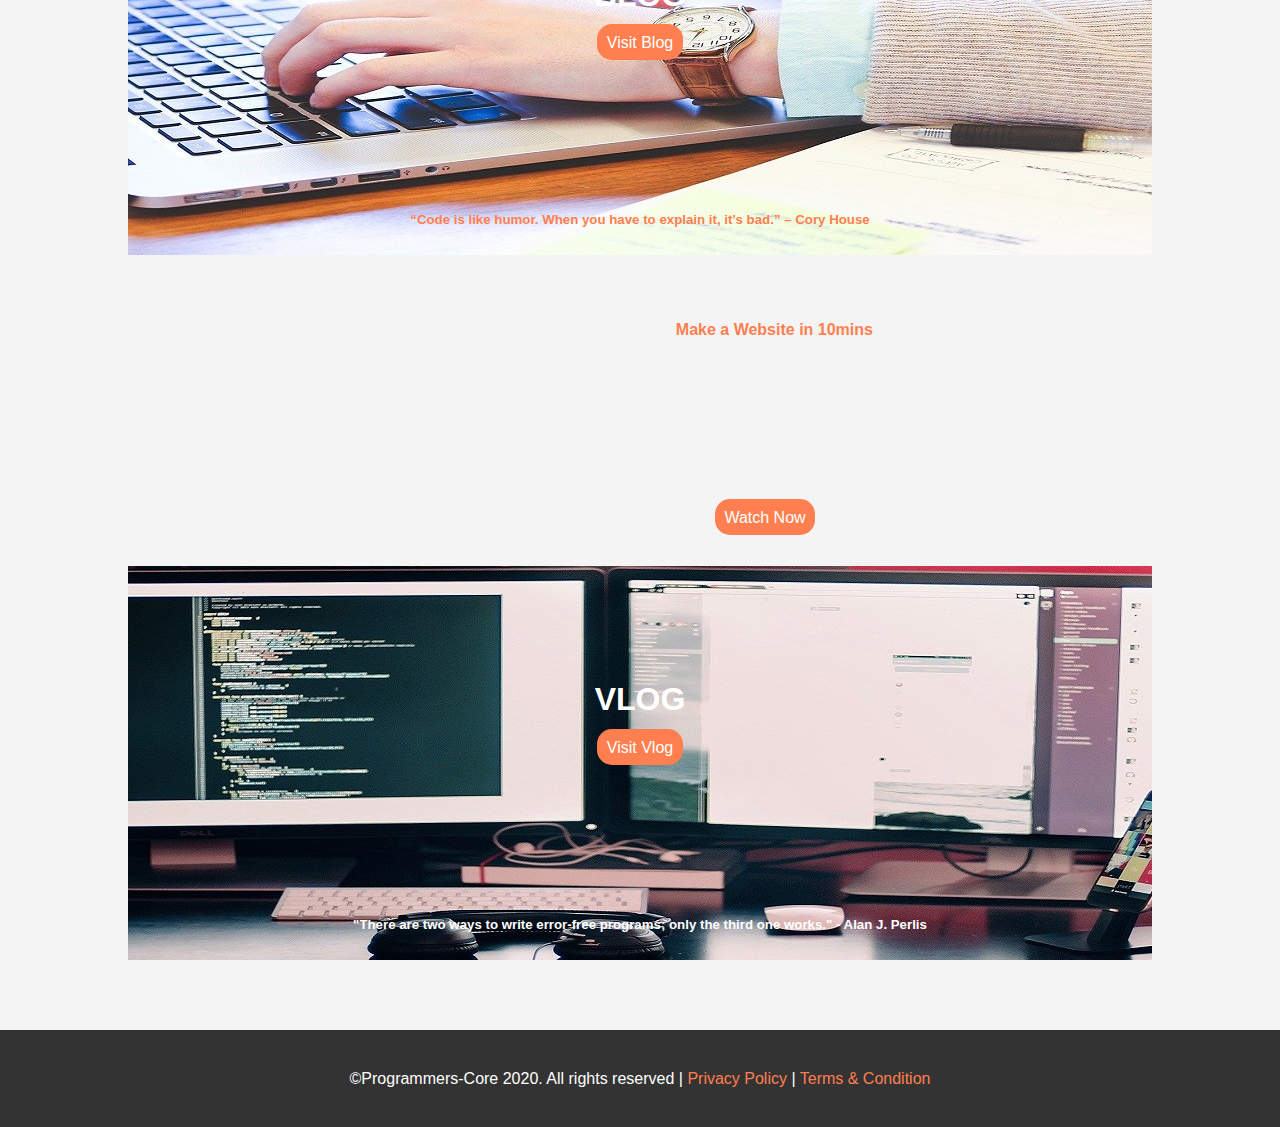
==== commit 8498eaa5: "Update index.html" ====
--- a/index.html
+++ b/index.html
@@ -168,7 +168,7 @@
 					<h2>Welcome!</h2>
 					<p>
 						Programmers Core is a community of I.T entusiasts whose aim is to learn, educate and render
-						technical/professional services within the field of I.T to anyone who needs it.
+						technical and professional services within the field of I.T to anyone who needs it.
 						The group was founded on the campuses of Takoradi Technical University (Ghana) by
 						<b>Ken Baidoo</b>, an I.T student of the university.
 					</p>
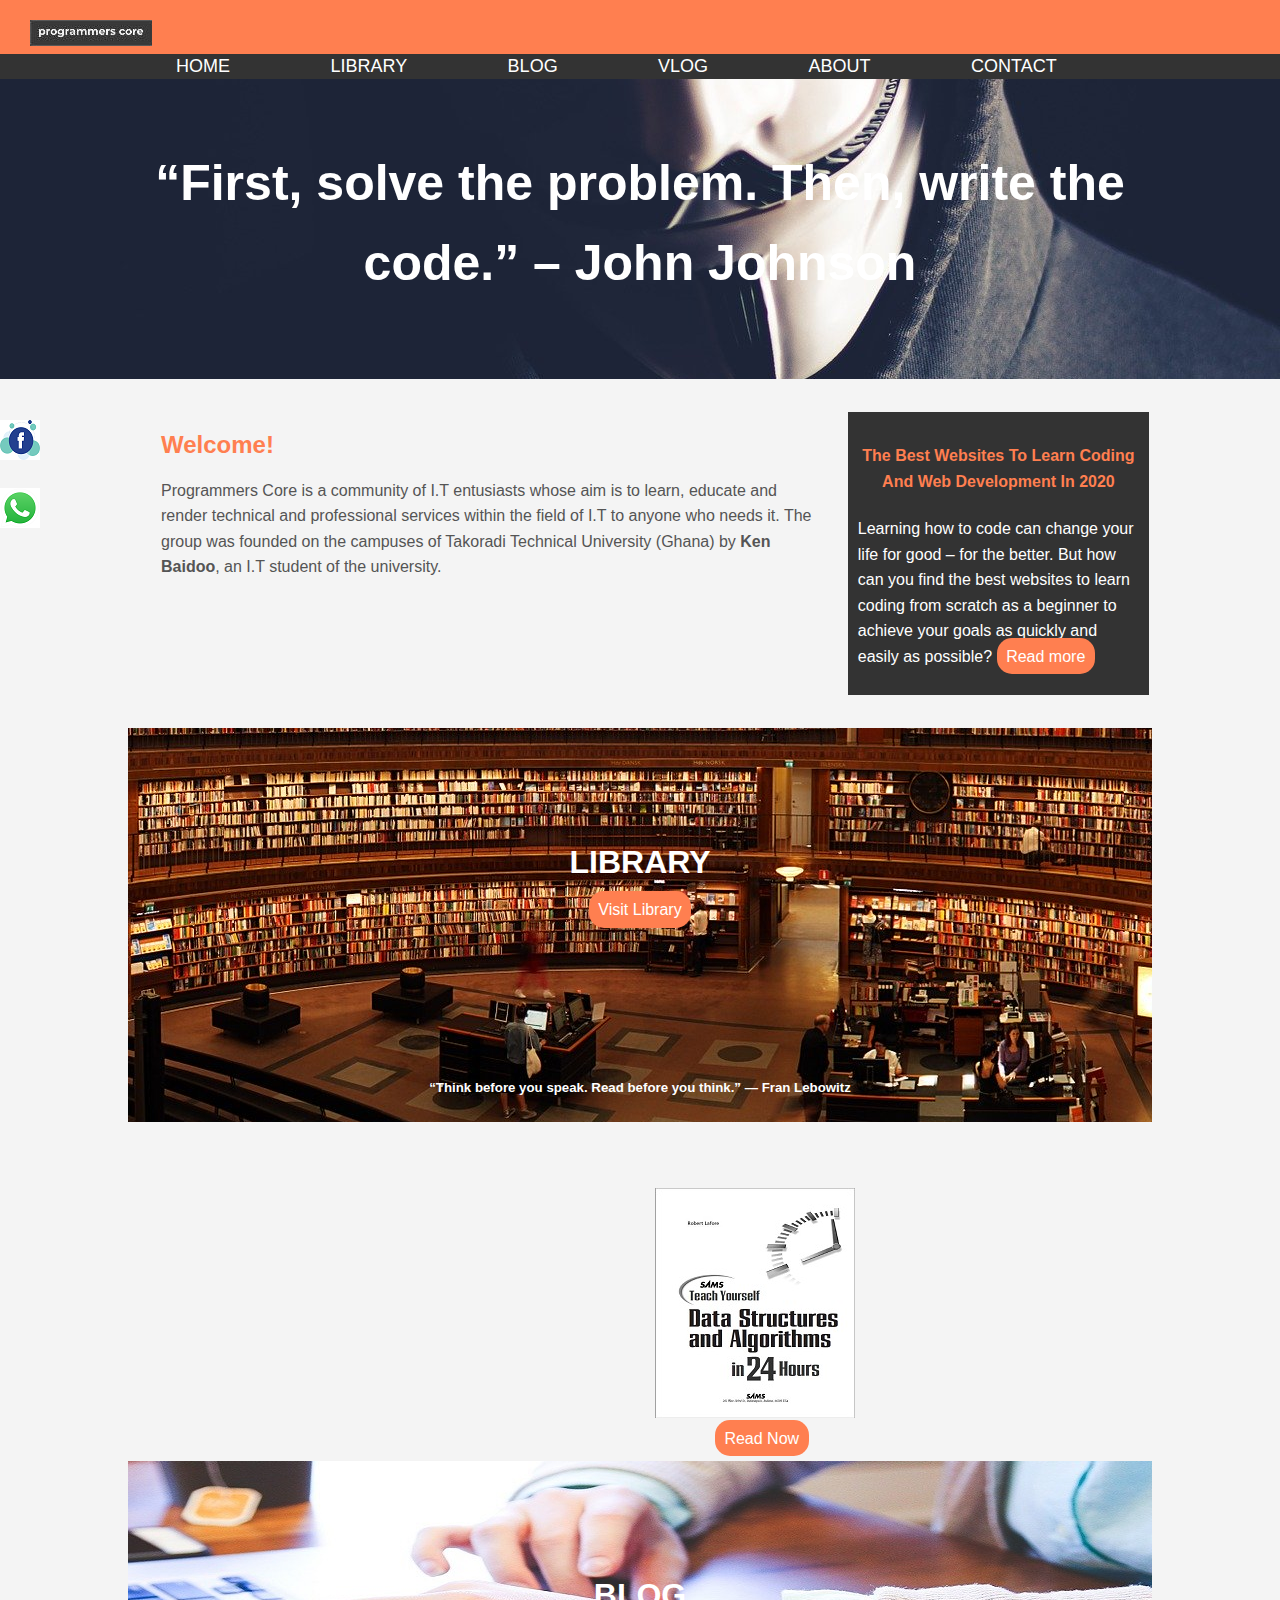
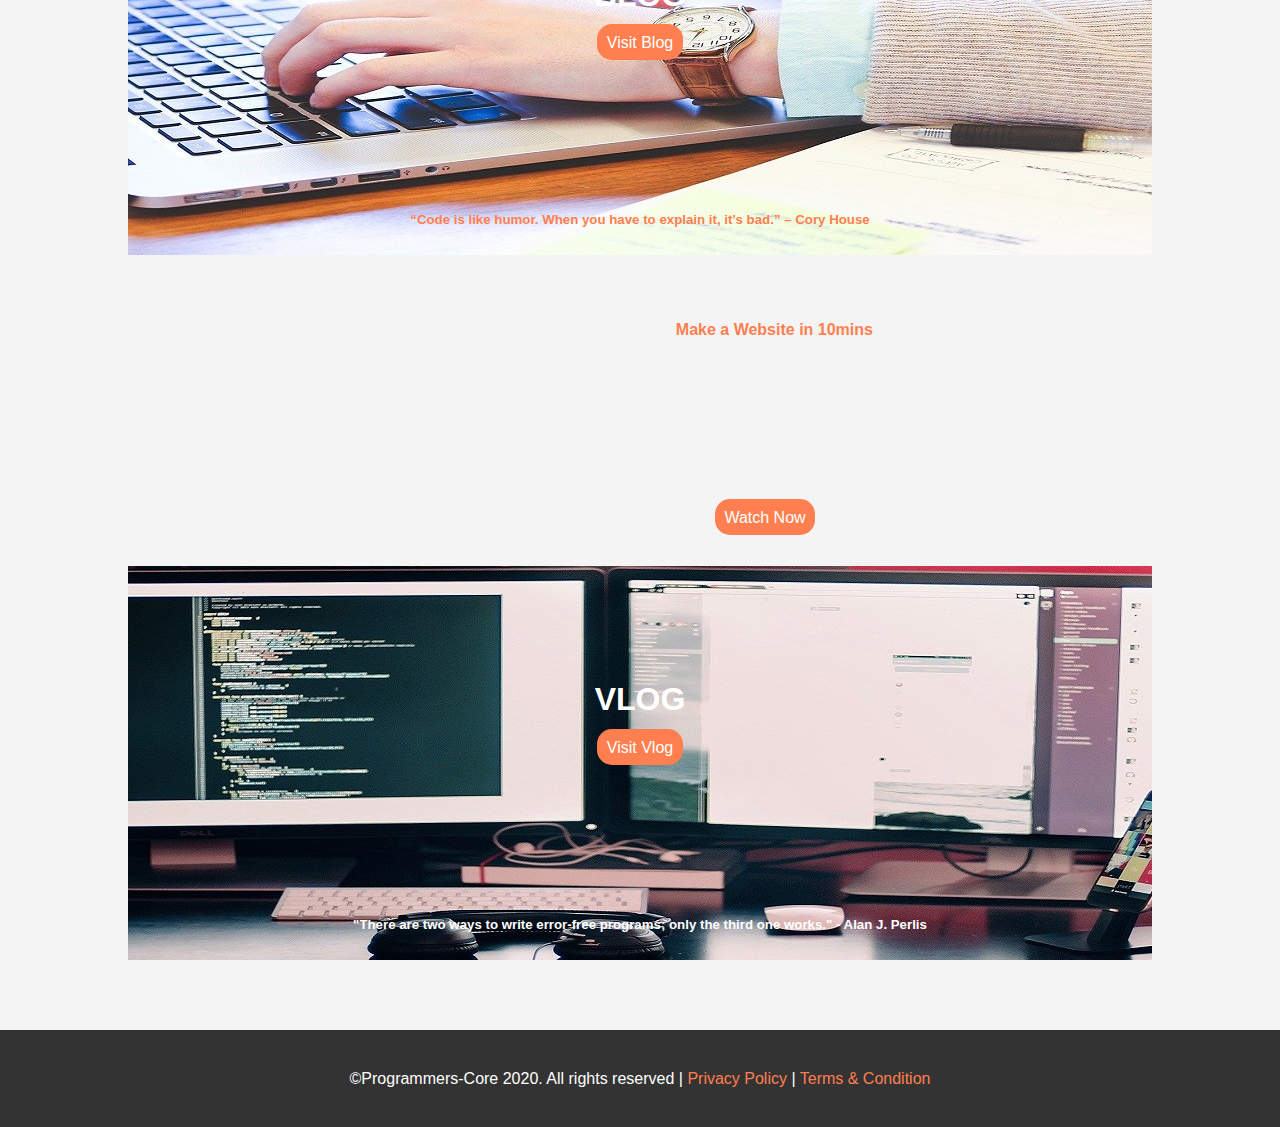
==== commit 31b77585: "Update index.html" ====
--- a/index.html
+++ b/index.html
@@ -46,7 +46,8 @@
 		
 		#side-bar1{
 		float: right;
-		color: #555;
+		background-color: #333;
+		color: #fff;
 		width: 30%;
 		padding: 10px;
 		border: 3px solid #f4f4f4;
